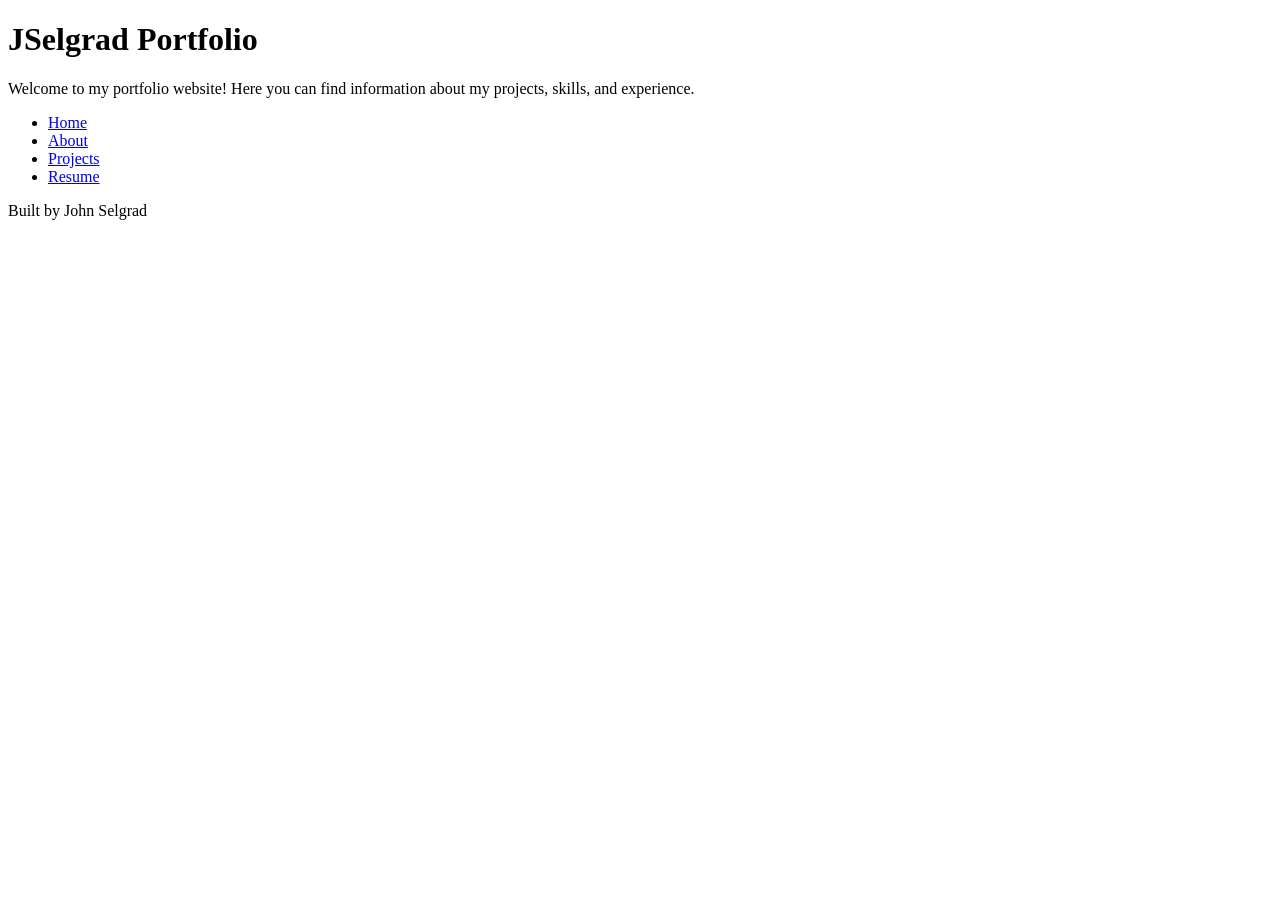
==== index.html @ db68da4a "html basics all content necessary for the code along" ====
<!DOCTYPE html>
<html lang="en">
<head>
    <meta charset="UTF-8">
    <meta name="viewport" content="width=device-width, initial-scale=1.0">
    <title>JSelgrad Portfolio</title>
</head>
<body>
    <header>
        <h1>JSelgrad Portfolio</h1>
        <p>Welcome to my portfolio website! Here you can find information about my projects, skills, and experience.</p>
    </header>
    <nav>
        <ul>
            <li><a href="index.html">Home</a></li>
            <li><a href="about.html">About</a></li>
            <li><a href="projects.html">Projects</a></li>
            <li><a href="resume.html">Resume</a></li>
        </ul>
    </nav>
    <main>

    </main>
    <footer>
        <p>Built by John Selgrad</p>   
    </footer>
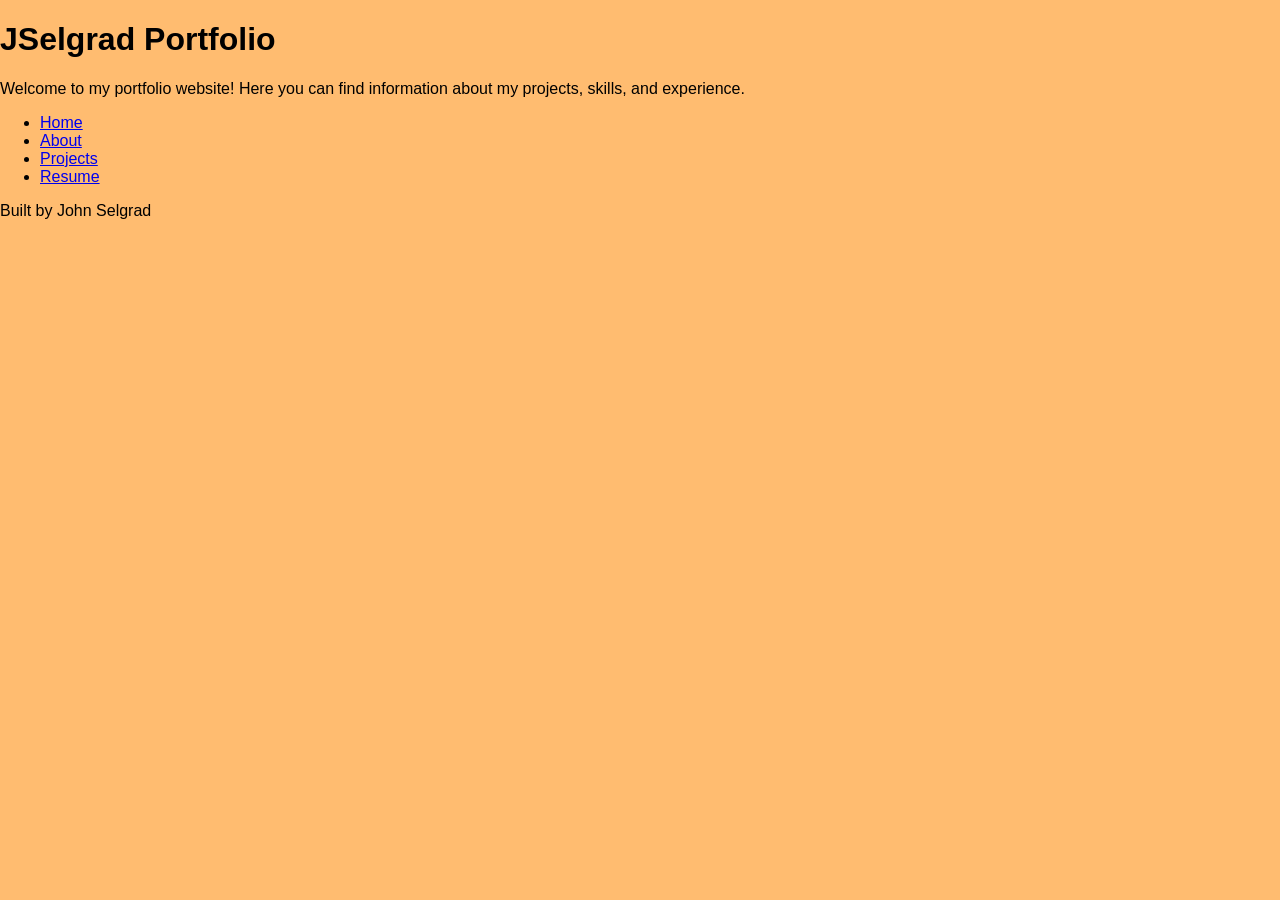
==== commit fc9ba3dd: "readme added" ====
--- a/index.html
+++ b/index.html
@@ -3,6 +3,7 @@
 <head>
     <meta charset="UTF-8">
     <meta name="viewport" content="width=device-width, initial-scale=1.0">
+    <link rel="stylesheet" href="styles.css">
     <title>JSelgrad Portfolio</title>
 </head>
 <body>
--- a/styles.css
+++ b/styles.css
@@ -0,0 +1,17 @@
+/* CSS by John Selgrad */   
+/*Color Palette:  
+sky=##0082c6
+orangey=##eb9a14
+peach=##ffbc70
+sun=##ffcc00
+clay=##f2f2f2
+*/
+
+/*GLOBAL (base) MOBILE FIRST*/
+
+body {
+    font-family: 'Roboto', sans-serif;
+    background-color: #ffbc70;
+    margin: 0;
+    padding: 0;
+}
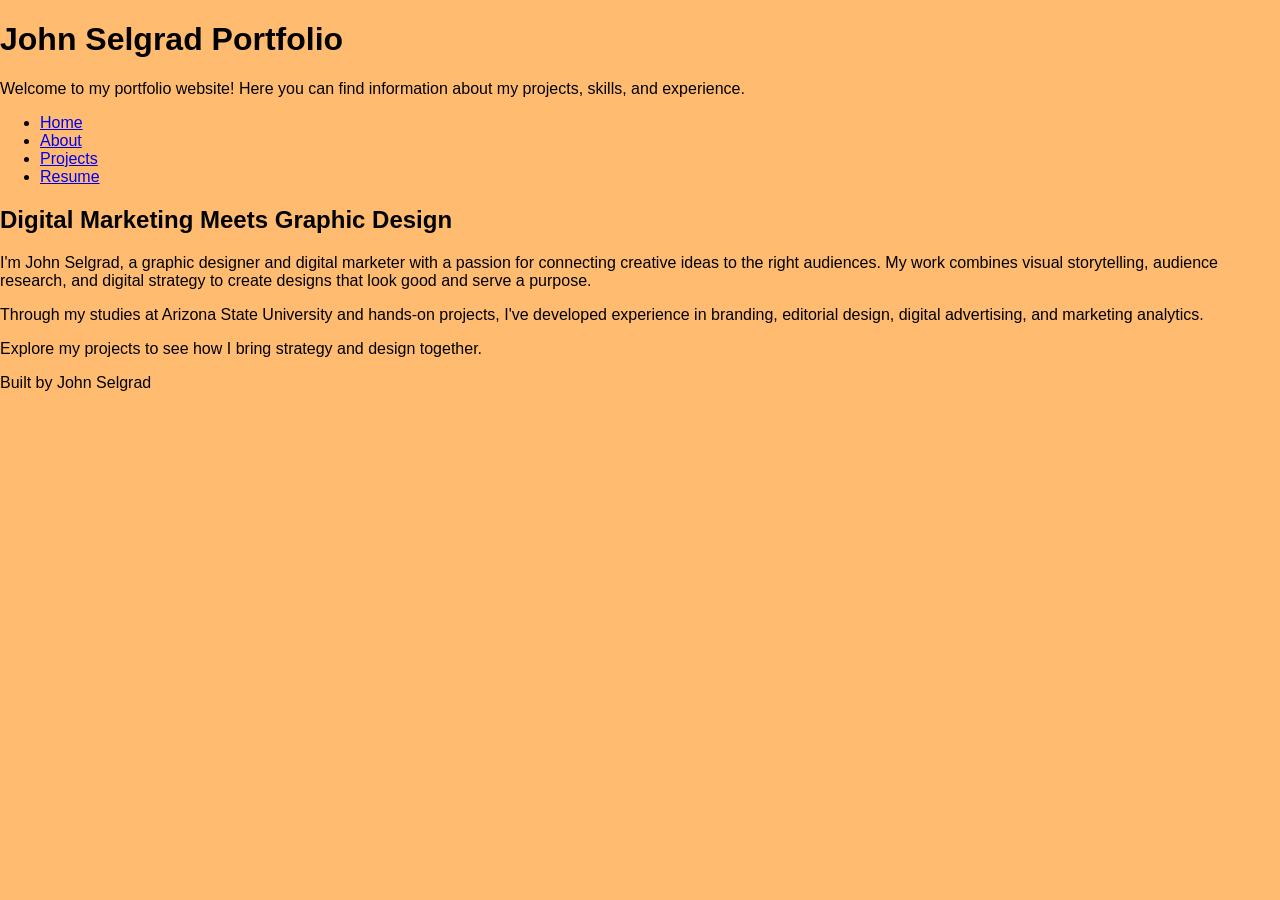
==== commit ccac52bb: "Changes to about.html. Complete About page biography and skills." ====
--- a/index.html
+++ b/index.html
@@ -4,11 +4,11 @@
     <meta charset="UTF-8">
     <meta name="viewport" content="width=device-width, initial-scale=1.0">
     <link rel="stylesheet" href="styles.css">
-    <title>JSelgrad Portfolio</title>
+    <title>John Selgrad Portfolio</title>
 </head>
 <body>
     <header>
-        <h1>JSelgrad Portfolio</h1>
+        <h1>John Selgrad Portfolio</h1>
         <p>Welcome to my portfolio website! Here you can find information about my projects, skills, and experience.</p>
     </header>
     <nav>
@@ -20,7 +20,12 @@
         </ul>
     </nav>
     <main>
+        <h2>Digital Marketing Meets Graphic Design</h2>
+        <p>I'm John Selgrad, a graphic designer and digital marketer with a passion for connecting creative ideas to the right audiences. My work combines visual storytelling, audience research, and digital strategy to create designs that look good and serve a purpose.</p>
 
+<p>Through my studies at Arizona State University and hands-on projects, I've developed experience in branding, editorial design, digital advertising, and marketing analytics.</p>
+
+<p>Explore my projects to see how I bring strategy and design together.</p>
     </main>
     <footer>
         <p>Built by John Selgrad</p>   
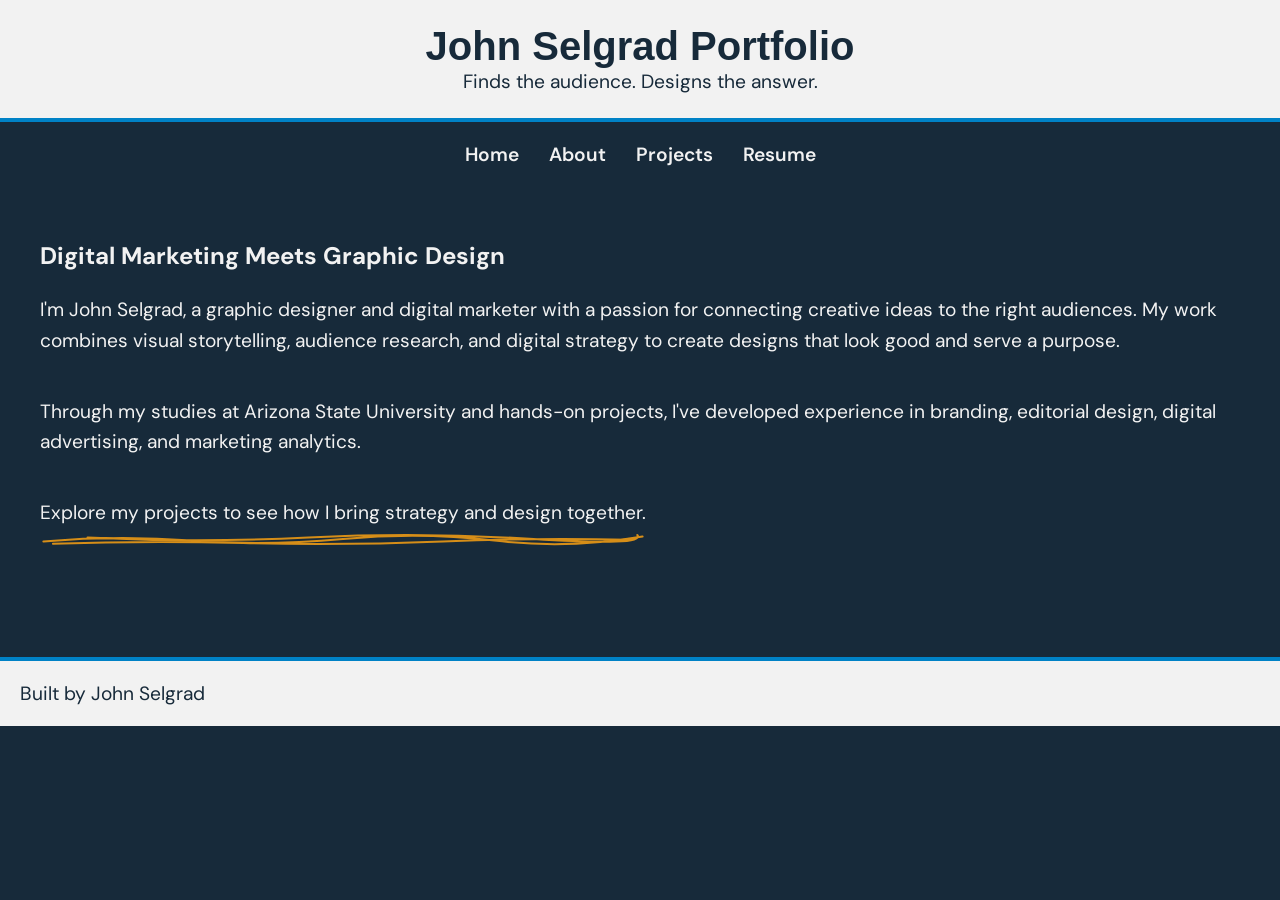
==== commit 6b87cde6: "Improved mobile responsiveness and finalized portfolio styling finalized mobile responsive edits" ====
--- a/index.html
+++ b/index.html
@@ -9,7 +9,7 @@
 <body>
     <header>
         <h1>John Selgrad Portfolio</h1>
-        <p>Welcome to my portfolio website! Here you can find information about my projects, skills, and experience.</p>
+       <p>Finds the audience. Designs the answer.</p>
     </header>
     <nav>
         <ul>
@@ -23,9 +23,11 @@
         <h2>Digital Marketing Meets Graphic Design</h2>
         <p>I'm John Selgrad, a graphic designer and digital marketer with a passion for connecting creative ideas to the right audiences. My work combines visual storytelling, audience research, and digital strategy to create designs that look good and serve a purpose.</p>
 
-<p>Through my studies at Arizona State University and hands-on projects, I've developed experience in branding, editorial design, digital advertising, and marketing analytics.</p>
+        <p>Through my studies at Arizona State University and hands-on projects, I've developed experience in branding, editorial design, digital advertising, and marketing analytics.</p>
 
-<p>Explore my projects to see how I bring strategy and design together.</p>
+        <p class="scribble-text">
+        Explore my projects to see how I bring strategy and design together.
+       </p>
     </main>
     <footer>
         <p>Built by John Selgrad</p>   
--- a/styles.css
+++ b/styles.css
@@ -1,17 +1,236 @@
+
+@import url('https://fonts.googleapis.com/css2?family=DM+Sans:ital,opsz,wght@0,9..40,100..1000;1,9..40,100..1000&display=swap');
+@import url('https://fonts.googleapis.com/css2?family=BBH+Bartle&family=DM+Sans:ital,opsz,wght@0,9..40,100..1000;1,9..40,100..1000&display=swap');
 /* CSS by John Selgrad */   
 /*Color Palette:  
 sky=##0082c6
 orangey=##eb9a14
-peach=##ffbc70
+ink=##172a3a
 sun=##ffcc00
 clay=##f2f2f2
-*/
+*/  
 
 /*GLOBAL (base) MOBILE FIRST*/
 
 body {
-    font-family: 'Roboto', sans-serif;
-    background-color: #ffbc70;
+    font-family: 'DM Sans', sans-serif;
+    color: #f2f2f2;
+    background-color: #172a3a;
     margin: 0;
     padding: 0;
-}+}
+header {
+    background-color: #f2f2f2;
+    color: #172a3a;
+    padding: 24px;
+    text-align: center;
+    border-bottom: 4px solid #0082c6;
+}
+ul {
+    display: flex;
+    padding: 20px;
+    gap: 30px;
+    margin: 0;
+    justify-content: center;
+    list-style-type: none;
+}   
+
+.skills-list {
+   display: flex;
+   flex-wrap: wrap;
+   justify-content: center;
+   gap: 24px;
+   border: 1px solid #eb9a14;
+   border-radius: 12px;
+   padding: 20px;
+   list-style: none;
+}
+
+.skills-list li {
+   flex: 0 0 18%;
+   text-align: center;
+}
+h1 {
+    font-family: 'BBH Bartle', sans-serif;
+    font-size: 2.5rem;
+    margin: 0;
+}
+p {
+    font-family: 'DM Sans', sans-serif;
+    font-size: 1.2rem;
+    margin: 0;
+}
+nav a {
+    color: #f2f2f2;
+    text-decoration: none;
+    font-weight: 600;
+    font-size: 1.2rem;
+}
+nav a:hover {
+    color:#eb9a14;
+} 
+main {
+    padding: 30px;
+    margin: 0 auto;     
+    max-width: 1200px;
+    line-height: 1.6;
+    margin-bottom: 40px;
+}  
+main p {
+    margin-bottom: 40px;
+}
+footer {
+    background-color: #f2f2f2;
+    color: #172a3a;
+    text-align: left;
+    padding: 20px;
+    border-top: 4px solid #0082c6;
+}
+.projects-grid {
+    display: grid;
+    grid-template-columns: 1fr;
+    gap: 30px;
+    text-wrap: pretty;
+}
+@media (min-width: 768px) {
+    .projects-grid {
+     grid-template-columns: repeat(2, 1fr);
+    }
+}
+.projects-grid section {
+    background-color: #f2f2f2;
+    color: #172a3a;
+    padding: 25px;
+    border-radius: 10px;
+    border: 4px solid #0082c6;
+}
+.projects-grid{
+    margin-bottom: 20px;
+}
+h3{
+    font-size: 1.5rem;
+    font-weight: 700;
+    margin-bottom: 15px;
+}
+section p {
+    font-size: 1.1rem;
+    line-height: 1.5;
+    margin-bottom: 15px;
+}
+.skills-grid {
+    display: grid;
+    grid-template-columns: repeat(2,1fr);
+    gap: 24px 40px;
+    text-wrap: pretty;
+    font-weight: 400;
+    font-size: 1.2rem;
+}
+.skills strong {
+    font-weight: 700;
+}
+section h2 {
+    margin-bottom: 12px;
+}
+section h2+ p {
+    margin-top: 0px;
+}
+.certifications {
+   padding-top: 0px;
+}
+.certifications h2 {
+    margin: 0 0 10px 0 ;
+}
+.certifications p {
+    margin: 0px;
+    padding: 0px;
+}
+@media (max-width: 600px) {
+    .skills-grid {
+     grid-template-columns: 1fr;
+    }
+}
+.skills-grid p {
+    border: 1px solid #eb9a14;
+    border-radius: 12px;
+    margin: 0px;
+    padding: 20px;
+}
+main section h2 {
+    color: #eb9a14;
+    font-size: 2.0rem;
+}
+.skills-grid p strong {
+    color: #eb9a14;
+}
+main.project-grid section h2,
+main.project-grid section h3 {
+    color: #172a3a;
+}
+.projects-grid section h2 a {
+    color: #172a3a;
+}
+.projects-grid section h2 a:hover {
+    color: #0082c6;
+}
+.projects-grid section {
+  min-width: 0;
+}
+
+.projects-grid .project-thumbnail {
+  display: block;
+  width: 100%;
+  height: 100px;
+  object-fit: fill;
+  border: 2px solid #eb9a14;
+  border-radius: 12px;
+  box-sizing: border-box;
+  margin: 20px 0;
+}
+
+@media (max-width: 700px) {
+  .projects-grid {
+    grid-template-columns: 1fr;
+  }
+  header h1 {
+  font-size: clamp(1.5rem, 7vw, 3rem);
+  max-width: 100%;
+  overflow-wrap: break-word;
+}
+.skills-list {
+  display: grid;
+  grid-template-columns: repeat(2, minmax(0, 1fr));
+  gap: 18px 12px;
+  padding: 20px 12px;
+  justify-items: center;
+}
+.skills-list li:last-child {
+  grid-column: 1 / -1;
+  justify-self: center;
+}
+
+.skills-list li {
+  width: 100%;
+  flex: none;
+  text-align: center;
+}
+
+header {
+  padding: 20px;
+  box-sizing: border-box;
+}
+}
+.scribble-text {
+  position: relative;
+  display: table;
+  padding-bottom: 18px;
+}
+.scribble-text::after {
+  content: "";
+  display: block;
+  position: absolute;
+  left: 0;
+  bottom: 0;
+  width: 100%;
+  height: 16px;
+  background: url("data:image/svg+xml,%3Csvg xmlns='http://www.w3.org/2000/svg' viewBox='0 0 700 20' preserveAspectRatio='none'%3E%3Cpath d='M4 13 Q90 5 175 12 T350 10 T525 12 T696 7 M15 16 Q120 12 235 15 T465 13 T680 11 M55 8 Q180 15 310 8 T570 10 T690 5' fill='none' stroke='%23eb9a14' stroke-width='2.5' stroke-linecap='round' opacity='.9'/%3E%3C/svg%3E") center / 100% 100% no-repeat;
+}
